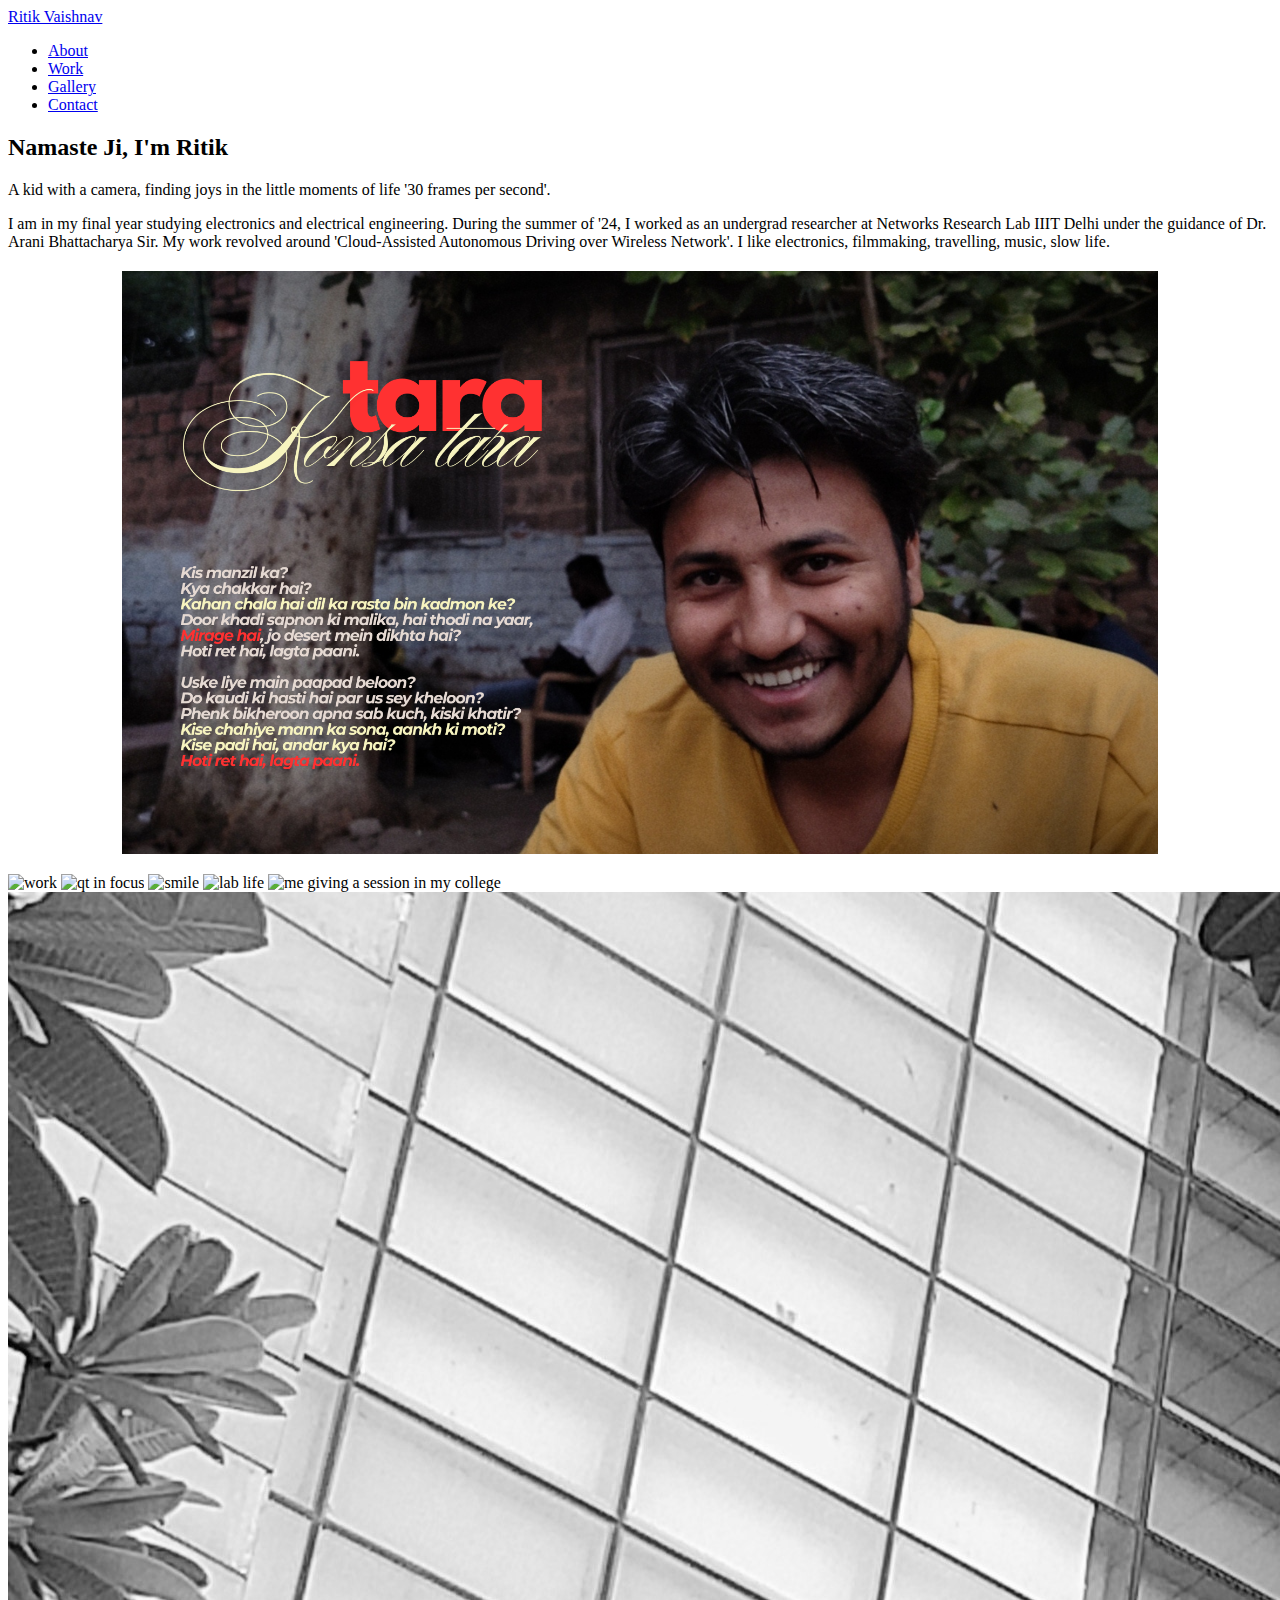
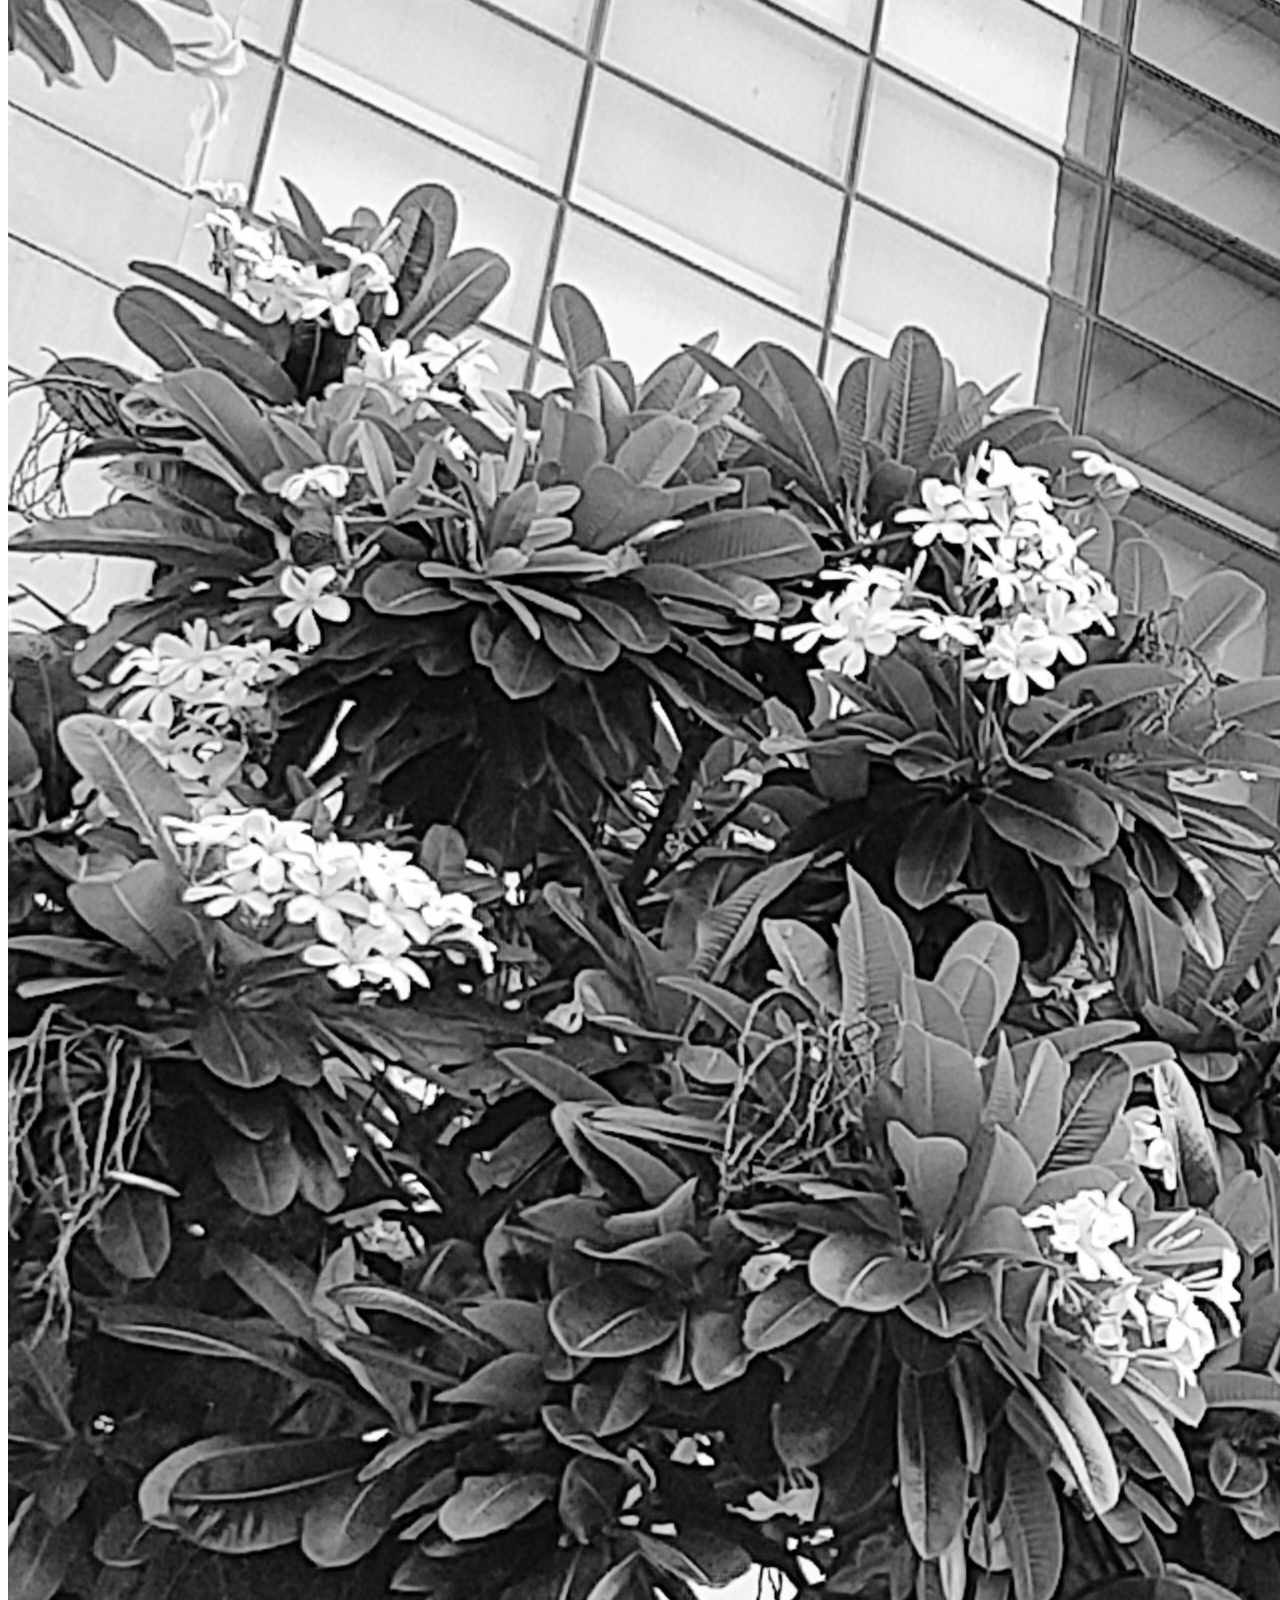
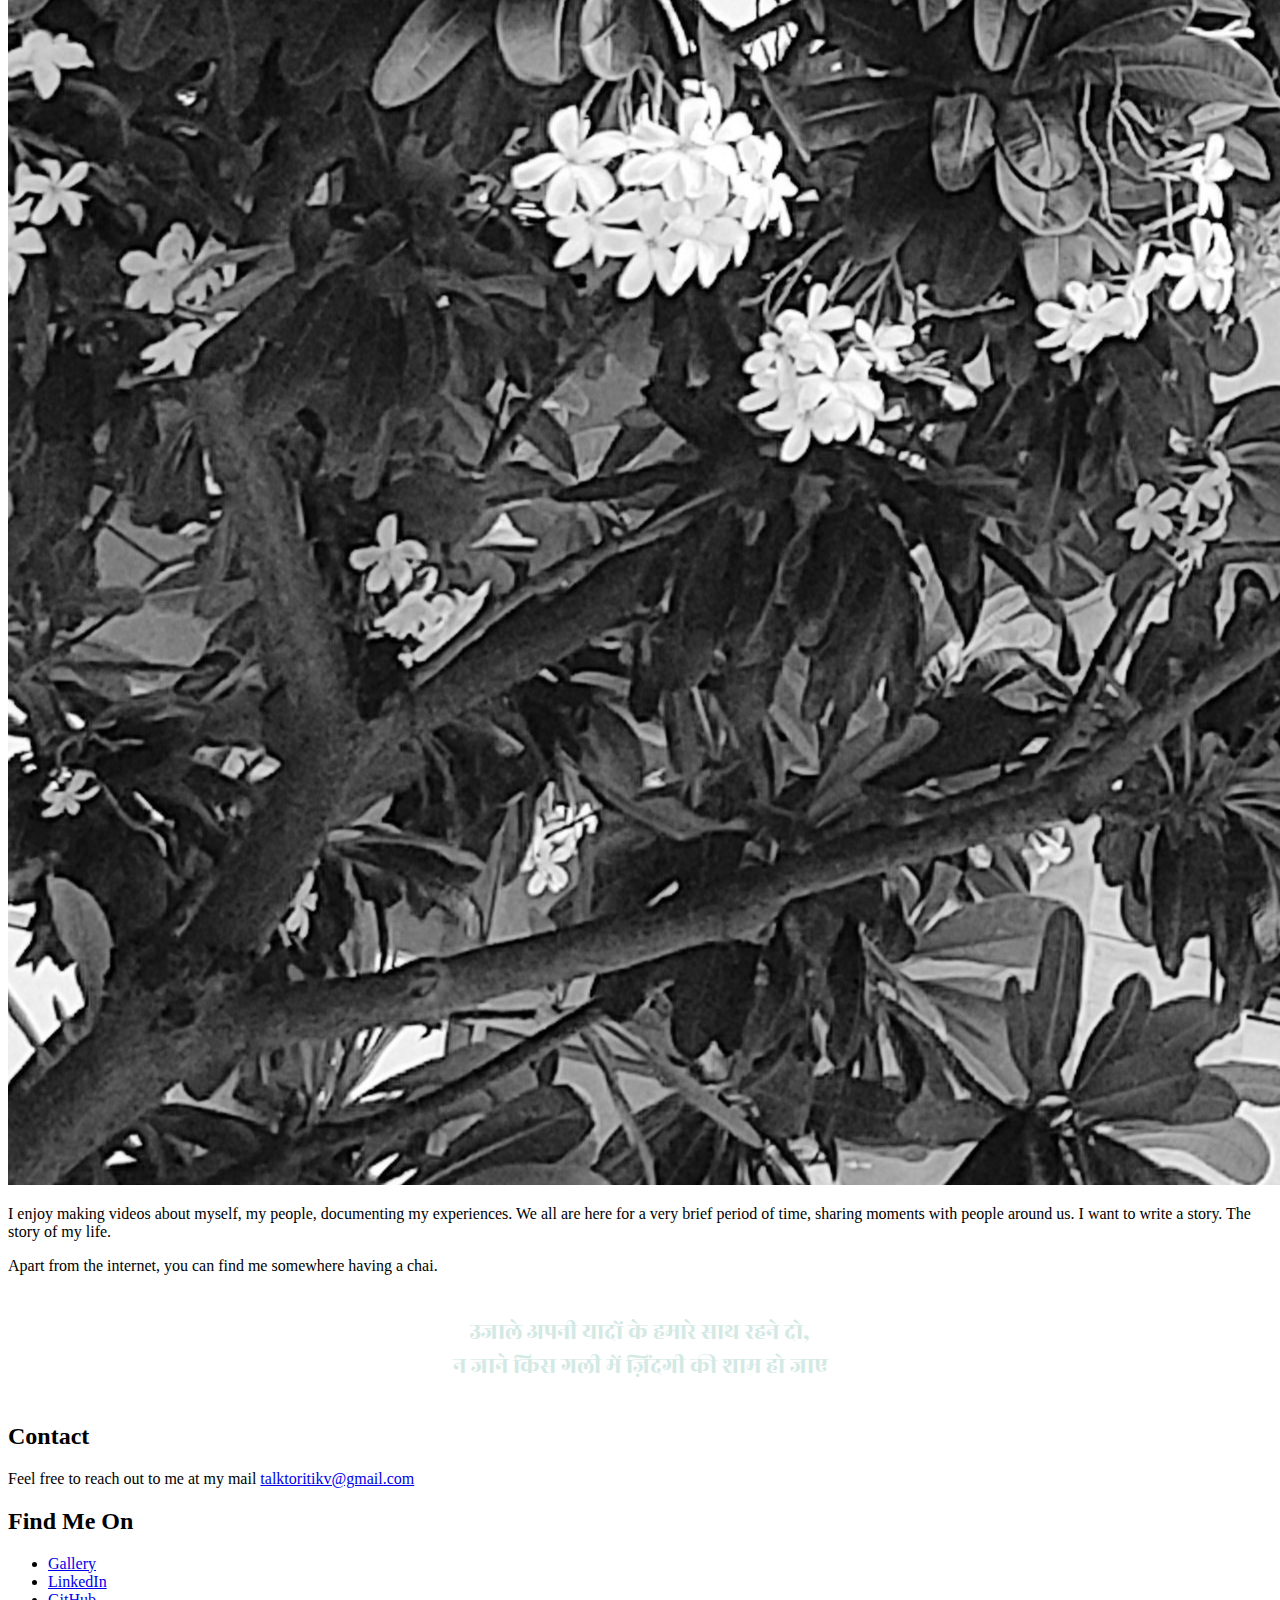
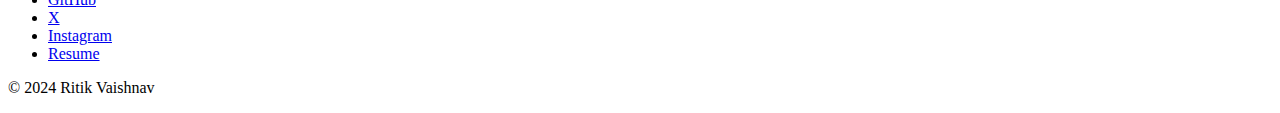
==== index.html @ 3d63a4c7 "life update" ====
<!DOCTYPE html>
<html lang="en">

<head>
    <meta charset="UTF-8">
    <meta name="viewport" content="width=device-width, initial-scale=1.0">
    <style>
        .quote {
            font-family: 'Rozha One', sans-serif;
            /* Using a font that supports Devanagari script */
            font-size: 1.5em;
            font-weight: lighter;
            text-align: center;
            margin: 20px;
            padding: 20px;



            color: #d3e9e4;

        }
    </style>
    <title>Ritik Vaishnav</title>
    <meta name="google-site-verification" content="rIf3eAMfG1Dhjg6aInCOF8FCiYnyFxm9okUMcPSjD8g" />
    <link rel="stylesheet" href="styles.css">
    <link rel="preconnect" href="https://fonts.googleapis.com">
    <link rel="preconnect" href="https://fonts.gstatic.com" crossorigin>
    <link
        href="https://fonts.googleapis.com/css2?family=Albert+Sans:wght@100..900&family=SF+Pro+Display:wght@400;600&display=swap"
        rel="stylesheet">
    <link href="https://fonts.googleapis.com/css2?family=Rozha+One&display=swap" rel="stylesheet">
    
</head>

<body class="light-theme">
    <header class="header">
        <div class="container">
            <nav class="navbar">
                <a href="index.html" class="navbar-brand">Ritik Vaishnav</a>

                <ul class="navbar-nav">
                    <li class="nav-item"><a href="about.html" class="nav-link">About</a></li>
                    <li class="nav-item"><a href="experience.html" class="nav-link">Work</a></li>
                    <li class="nav-item"><a href="gallery.html" class="nav-link">Gallery</a></li>
                    <!-- <li class="nav-item"><a href="index.html#contact" class="nav-link">Contact</a></li> -->
                    <li class="nav-item"><a href="#contact" class="nav-link" class="js-smooth-scroll"
                            data-duration="300">Contact</a></li>


                </ul>
            </nav>
        </div>
    </header>

    <main>
        <section class="about" id="about">
            <div class="container">
                <h2 class=".btn-shine">Namaste Ji, I'm Ritik </h2>
                <p>A kid with a camera, finding joys in the little moments of life '30 frames per second'. </p>


                <p> I am in my final year studying electronics and electrical engineering.
                    During the summer of '24, I worked as an undergrad researcher at Networks Research Lab IIIT Delhi under the guidance of Dr.
                    Arani Bhattacharya Sir.
                    My work revolved around 'Cloud-Assisted Autonomous Driving over Wireless Network'.

                    I like electronics, filmmaking, travelling, music, slow life.
                </p>

            </div>
        </section>

        <section class="gallery">
            <div class="container">

                <!-- Single Image -->
<img src="images\konsa tara.png" alt="A special photo" style="display: block; margin: 20px auto; max-width: 82%;">


                <div class="gallery-grid">
                    <img src="images\IMG_20240623_192655.jpg" alt="work" class="gallery-item">
                    <img src="images/IMG_20240624_221751.jpg" alt="qt in focus" class="gallery-item">
                    <img src="images/IMG_20240221_163357.jpg" alt="smile" class="gallery-item">
                    <img src="images/IMG_20240802_055318.jpg" alt="lab life" class="gallery-item">
                    <img src="images/DSC07875.JPG" alt="me giving a session in my college" class="gallery-item">
                    <img src="images/IMG_20240803_110002.jpg" alt="a picture at R&d block" class="gallery-item">
                </div>
                
            </div>

        </section>
        <section class="contact" id="contact">
            <div class="container">
                <p>I enjoy making videos about myself, my people, documenting my experiences.
                    We all are here for a very brief period of time, sharing moments with people around us. I want to
                    write a story.
                    The story of my life.

                </p>

                <p>Apart from the internet, you can find me somewhere having a chai.</p>
                <div class="quote">
                    उजाले अपनी यादों के हमारे साथ रहने दो,<br>
                    न जाने किस गली में ज़िंदगी की शाम हो जाए
                </div>
                <h2>Contact</h2>
                <p>Feel free to reach out to me at my mail <a class="mail"
                        href="mailto:talktoritikv@gmail.com@gmail.com?subject=Namaste%20Ritik">talktoritikv@gmail.com</a>
                </p>
            </div>
        </section>



        <section class="find-me" id="find-me">
            <div class="container">
                <h2>Find Me On</h2>
                <ul>
                    <li><a href="https://youtube.com/ritikvaishnav" class="social-link">Gallery</a></li>
                    <li><a href="https://www.linkedin.com/in/ritikvaishnav/" class="social-link">LinkedIn</a></li>
                    <li><a href="https://github.com/ritikonboard" class="social-link">GitHub</a></li>
                    <li><a href="https://x.com/ritikonboard" class="social-link">X</a></li>
                    <li><a href="https://instagram.com/ritikonboard" class="social-link">Instagram</a></li>
                    <li><a href="assets/RitikVaishnavCV_Alt.pdf" class="social-link">Resume</a></li>
                </ul>
            </div>
        </section> 
    </main>

    <footer class="footer">
        <div class="container">
            <p>&copy; 2024 Ritik Vaishnav</p>
        </div>
    </footer>

    <script src="script.js"></script>
    <script>
        // Get current date and time
        var now = new Date();
        var datetime = now.toLocaleString();

        // Insert date and time into HTML
        document.getElementById("datetime").innerHTML = datetime;
    </script>
</body>

</html>












<!-- adding a comment to test the waka time api plugin, to test the timing metrics -->
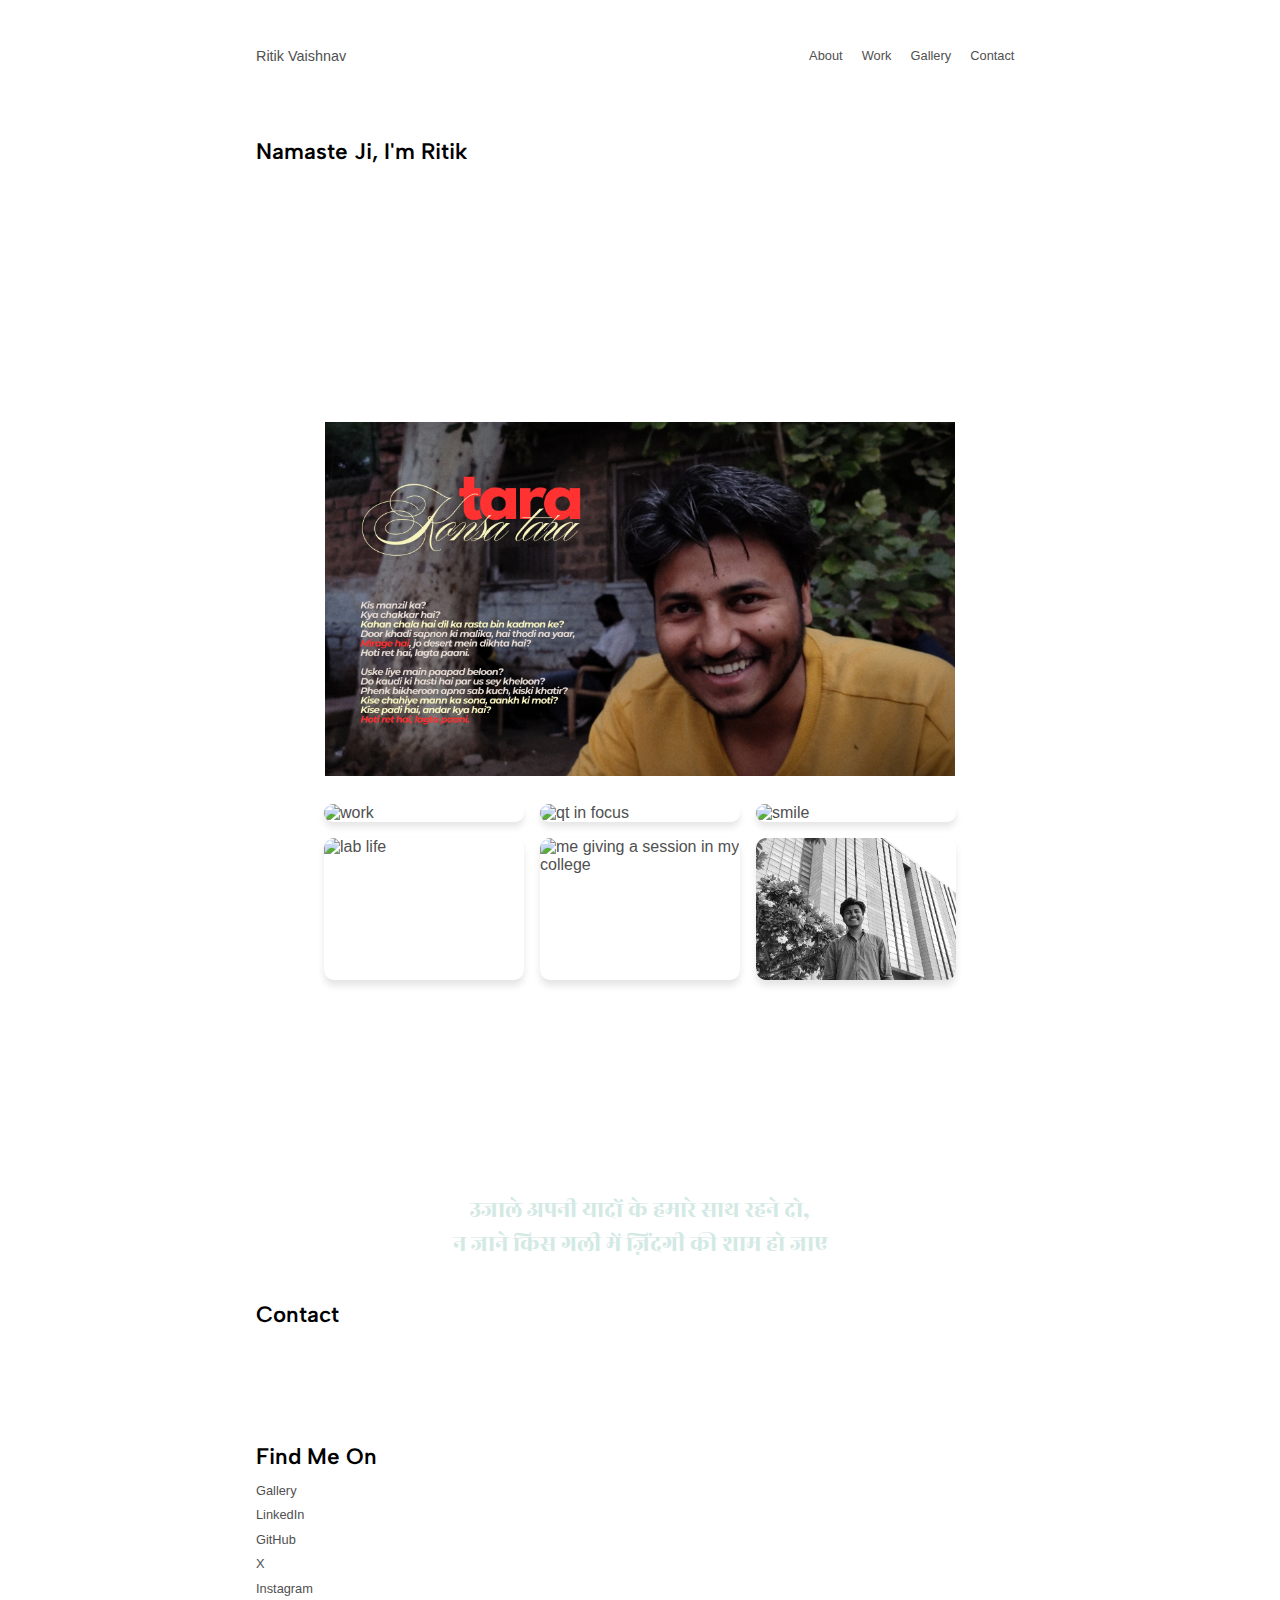
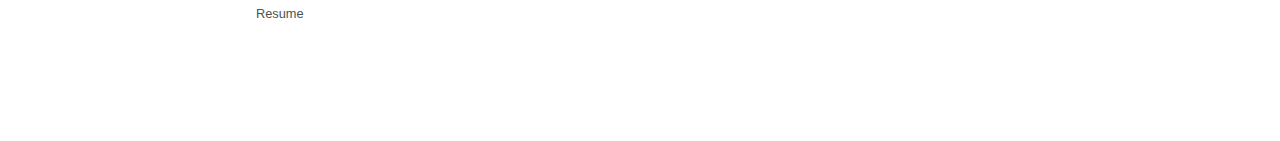
==== commit 0b68959d: "updates" ====
--- a/index.html
+++ b/index.html
@@ -62,9 +62,11 @@
                 <p> I am in my final year studying electronics and electrical engineering.
                     During the summer of '24, I worked as an undergrad researcher at Networks Research Lab IIIT Delhi under the guidance of Dr.
                     Arani Bhattacharya Sir.
-                    My work revolved around 'Cloud-Assisted Autonomous Driving over Wireless Network'.
+                    My work revolved around 'Cloud-Assisted Autonomous Driving over Wireless Network'. <br>
+                    I want to contribute more to research. <br>
 
-                    I like electronics, filmmaking, travelling, music, slow life.
+
+                    I like electronics, filmmaking, travelling, music, and a slow life.
                 </p>
 
             </div>
@@ -74,7 +76,7 @@
             <div class="container">
 
                 <!-- Single Image -->
-<img src="images\konsa tara.png" alt="A special photo" style="display: block; margin: 20px auto; max-width: 82%;">
+                <img src="images\konsa tara.png" alt="A special photo" style="display: block; margin: 20px auto; max-width: 82%;">
 
 
                 <div class="gallery-grid">
--- a/styles.css
+++ b/styles.css
@@ -0,0 +1,404 @@
+/* Reset styles */
+* {
+  margin: 0;
+  padding: 0;
+  box-sizing: border-box;
+}
+
+.gallery {
+  padding: clamp(7px, 1.5vw, 15px) 0;
+  position: relative;
+}
+
+.gallery-grid {
+  display: flex;
+  flex-wrap: wrap;
+  justify-content: center;
+  margin: clamp(2px, 1vw, 4px);
+}
+
+.gallery-item {
+  flex: 0 0 auto;
+  width: clamp(150px, 30vw, 200px);
+  margin: clamp(3px, 1vw, 8px);
+  border-radius: clamp(4px, 0.8vw, 12px);
+  overflow: hidden;
+  box-shadow: 0 clamp(2px, 0.4vw, 6px) clamp(3px, 0.6vw, 9px) rgba(0, 0, 0, 0.1);
+  transition: box-shadow 0.3s ease;
+  position: relative;
+}
+
+.gallery-item:hover {
+  box-shadow: 0 clamp(4px, 0.8vw, 12px) clamp(6px, 1.2vw, 18px)
+    rgba(0, 0, 0, 0.15);
+}
+
+.gallery-item:before {
+  content: "";
+  position: absolute;
+  top: 0;
+  left: 0;
+  width: 100%;
+  height: 100%;
+  background-color: rgba(255, 255, 255, 0.5);
+  backdrop-filter: blur(clamp(10px, 2vw, 30px));
+  z-index: 1;
+  opacity: 0;
+  transition: opacity 0.3s ease;
+}
+
+.gallery-item:hover:before {
+  opacity: 1;
+}
+
+.gallery-item img {
+  width: 100%;
+  height: auto;
+  object-fit: contain;
+  border-radius: clamp(4px, 0.8vw, 12px);
+  transition: transform 0.5s ease;
+  position: relative;
+  z-index: 2;
+}
+
+.gallery-item:hover img {
+  transform: scale(1.1);
+}
+
+/* Global styles */
+body {
+  font-family: "SF Pro Display", sans-serif;
+  color: #333;
+  transition: background-color 0.3s, color 0.3s;
+  position: relative;
+}
+
+body[theme="dark"] {
+  background: #000;
+  color: #707070;
+}
+
+.light-theme {
+  background-color: #ffffff;
+  color: #505050;
+}
+
+.dark-theme {
+  background-color: #333;
+  color: #f5f5f5;
+}
+
+.container {
+  max-width: clamp(600px, 70vw, 800px);
+  margin: 0 auto;
+  padding: clamp(0.5rem, 1.5vw, 1rem);
+  text-align: left;
+  position: relative;
+  z-index: 1;
+}
+
+/* Navbar styles */
+.header {
+  padding: clamp(0.5rem, 1vw, 1.5rem) 0;
+  position: relative;
+  z-index: 2;
+}
+
+.navbar {
+  display: flex;
+  padding-top: clamp(10px, 1.5vw, 20px);
+  justify-content: space-between;
+  align-items: center;
+}
+
+.navbar-brand,
+.navbar-nav,
+.theme-toggle {
+  display: flex;
+  align-items: center;
+}
+
+.navbar-brand {
+  font-size: clamp(0.9rem, 1.1vw, 1.3rem);
+  font-weight: 600px;
+  position: left;
+  text-decoration: none;
+  color: inherit;
+  transition: color 0.3s ease;
+}
+
+.navbar-brand:hover {
+  color: #666;
+}
+
+.navbar-nav {
+  list-style-type: none;
+}
+
+.nav-item {
+  margin: 0 clamp(0.5rem, 0.75vw, 1rem);
+}
+
+.nav-link {
+  text-decoration: none;
+  color: inherit;
+  font-size: clamp(0.8rem, 1vw, 1.2rem);
+  transition: color 0.3s ease;
+}
+
+.nav-link:hover,
+.nav-link:focus {
+  color: #666;
+}
+
+.nav-link:visited {
+  color: inherit;
+}
+
+.theme-toggle {
+  background-color: transparent;
+  border: none;
+  color: inherit;
+  cursor: pointer;
+  height: 100%;
+  transition: color 0.3s ease;
+}
+
+.theme-toggle:hover {
+  color: #666;
+}
+
+.theme-icon {
+  position: absolute;
+  width: 100%;
+  height: 100%;
+  opacity: 0;
+  transition: opacity 0.3s ease;
+}
+
+.theme-icon.visible {
+  opacity: 1;
+}
+
+.light-theme .theme-icon:first-child,
+.dark-theme .theme-icon:last-child {
+  opacity: 1;
+}
+
+/* Main content styles */
+.about,
+.projects,
+.skills,
+.contact {
+  margin-top: clamp(1rem, 1.3vw, 1.5rem);
+  margin-bottom: clamp(1.1rem, 1.4vw, 1.6rem);
+  position: relative;
+}
+
+.experience {
+  position: relative;
+  display: flex;
+  flex-wrap: wrap;
+  justify-content: space-between;
+}
+
+.experience-item {
+  flex: 1 1 50%;
+  padding-right: clamp(1rem, 2vw, 3rem);
+  margin-bottom: clamp(1.5rem, 2vw, 2.5rem);
+}
+
+a {
+  color: #333;
+  text-decoration: none;
+  transition: color 0.3s ease;
+}
+
+a:hover,
+a:focus {
+  color: #666;
+}
+
+a:visited {
+  color: inherit;
+}
+
+h2 {
+  font-size: clamp(1.4rem, 1.7vw, 2rem);
+  font-weight: 600;
+  color: black;
+  font-family: "Albert Sans";
+  margin-top: clamp(0.8rem, 1vw, 1.1rem);
+  margin-bottom: clamp(0.7rem, 1vw, 1rem);
+  transition: color 0.3s ease;
+}
+
+h2:hover {
+  color: #666;
+}
+
+.Company-Name {
+  font-size: clamp(1.1rem, 1.3vw, 1.5rem);
+  font-weight: 600;
+  color: #333;
+  font-family: "Albert Sans";
+  margin-bottom: clamp(0.2rem, 0.3vw, 0.4rem);
+  margin-top: clamp(1.5rem, 2vw, 2.5rem);
+  transition: color 0.3s ease;
+}
+
+.Company-Name:hover {
+  color: #666;
+}
+
+.Role,
+.books {
+  font-size: clamp(0.8rem, 1vw, 1.2rem);
+  font-weight: 400;
+  padding: clamp(0.01rem, 0.01vw, 0.02rem);
+  color: #3d3d3d;
+  font-family: "Albert Sans";
+  transition: color 0.3s ease;
+}
+
+.Role:hover,
+.books:hover {
+  color: #666;
+}
+
+p {
+  font-size: clamp(0.8rem, 1vw, 1.2rem);
+  line-height: 1.6;
+  padding: clamp(5px, 0.7vw, 10px) 0;
+  opacity: 0;
+  animation: fadeIn 1s ease-in-out forwards;
+}
+
+@keyframes fadeIn {
+  
+  100% {
+    opacity: 1;
+    transform: translateY(0);
+  }
+}
+
+ul {  
+  list-style-type: none;
+  font-size: clamp(0.8rem, 1vw, 1.2rem);
+}
+
+ul li {
+  margin-bottom: clamp(0.5rem, 0.75vw, 1rem);
+  transition: color 0.3s ease;
+}
+
+ul li:hover {
+  color: #666;
+}
+
+/* Skills section styles */
+.skills-logo {
+  height: clamp(20px, 3vw, 40px);
+  margin: 0 clamp(0.3rem, 1vw, 1rem);
+  margin-left: 0px;
+  margin-bottom: clamp(0.6rem, 0.8vw, 1rem);
+  filter: grayscale(100%);
+  position: center;
+  transition: filter 0.3s ease, opacity 0.3s ease;
+}
+
+.skills-logo:hover {
+  filter: grayscale(0%);
+  opacity: 0.8;
+}
+
+.footer {
+  background-color: #ffffff;
+  color: #333;
+  padding: clamp(0.5rem, 1vw, 1.5rem) 0;
+  text-align: center;
+  font-size: clamp(0rem, 0.1vw, 0.2rem);
+  position: relative;
+  z-index: 2;
+  transition: color 0.3s ease;
+}
+
+.footer:hover {
+  color: #666;
+}
+
+.mail {
+  font-family: monospace;
+  backdrop-filter: opacity(2);
+}
+
+.social-link {
+  text-decoration: none;
+  color: inherit;
+  position: relative;
+  overflow: hidden;
+  transition: color 0.3s ease;
+}
+
+.social-link:before {
+  content: "";
+  position: absolute;
+  bottom: 0;
+  left: 0;
+  width: 0;
+  height: 1px;
+  background-color: #666;
+  transition: width 0.3s ease;
+}
+
+.social-link:hover,
+.social-link:focus {
+  color: #666;
+}
+
+.social-link:hover:before {
+  width: 100%;
+}
+
+.image-collage {
+  display: grid;
+  grid-template-columns: repeat(3, 1fr);
+  grid-gap: clamp(10px, 1vw, 20px);
+  margin-bottom: clamp(10px, 1.5vw, 25px);
+}
+
+.collage-item {
+  width: 100%;
+  height: auto;
+  border-radius: clamp(4px, 0.8vw, 12px);
+  box-shadow: 0 clamp(2px, 0.4vw, 6px) clamp(3px, 0.6vw, 9px) rgba(0, 0, 0, 0.1);
+  transition: transform 0.3s ease, box-shadow 0.3s ease;
+}
+
+.collage-item:hover {
+  transform: translateY(clamp(-3px, -0.5vw, -7px));
+  box-shadow: 0 clamp(4px, 0.8vw, 12px) clamp(6px, 1.2vw, 18px)
+    rgba(0, 0, 0, 0.15);
+}
+
+@keyframes smooth-blink {
+  0%,
+  100% {
+    opacity: 1;
+  }
+  50% {
+    opacity: 0;
+  }
+}
+
+.smooth-blinking-text {
+  animation: smooth-blink 2s infinite ease-in-out;
+}
+
+@media (max-width: 768px) {
+  .skills-logo {
+    height: clamp(35px, 4.1vw, 65px);
+    margin: 0 clamp(0.4rem, 0.7vw, 0.8rem);
+    margin-bottom: clamp(0.5rem, 0.7vw, 0.9rem);
+  }
+}
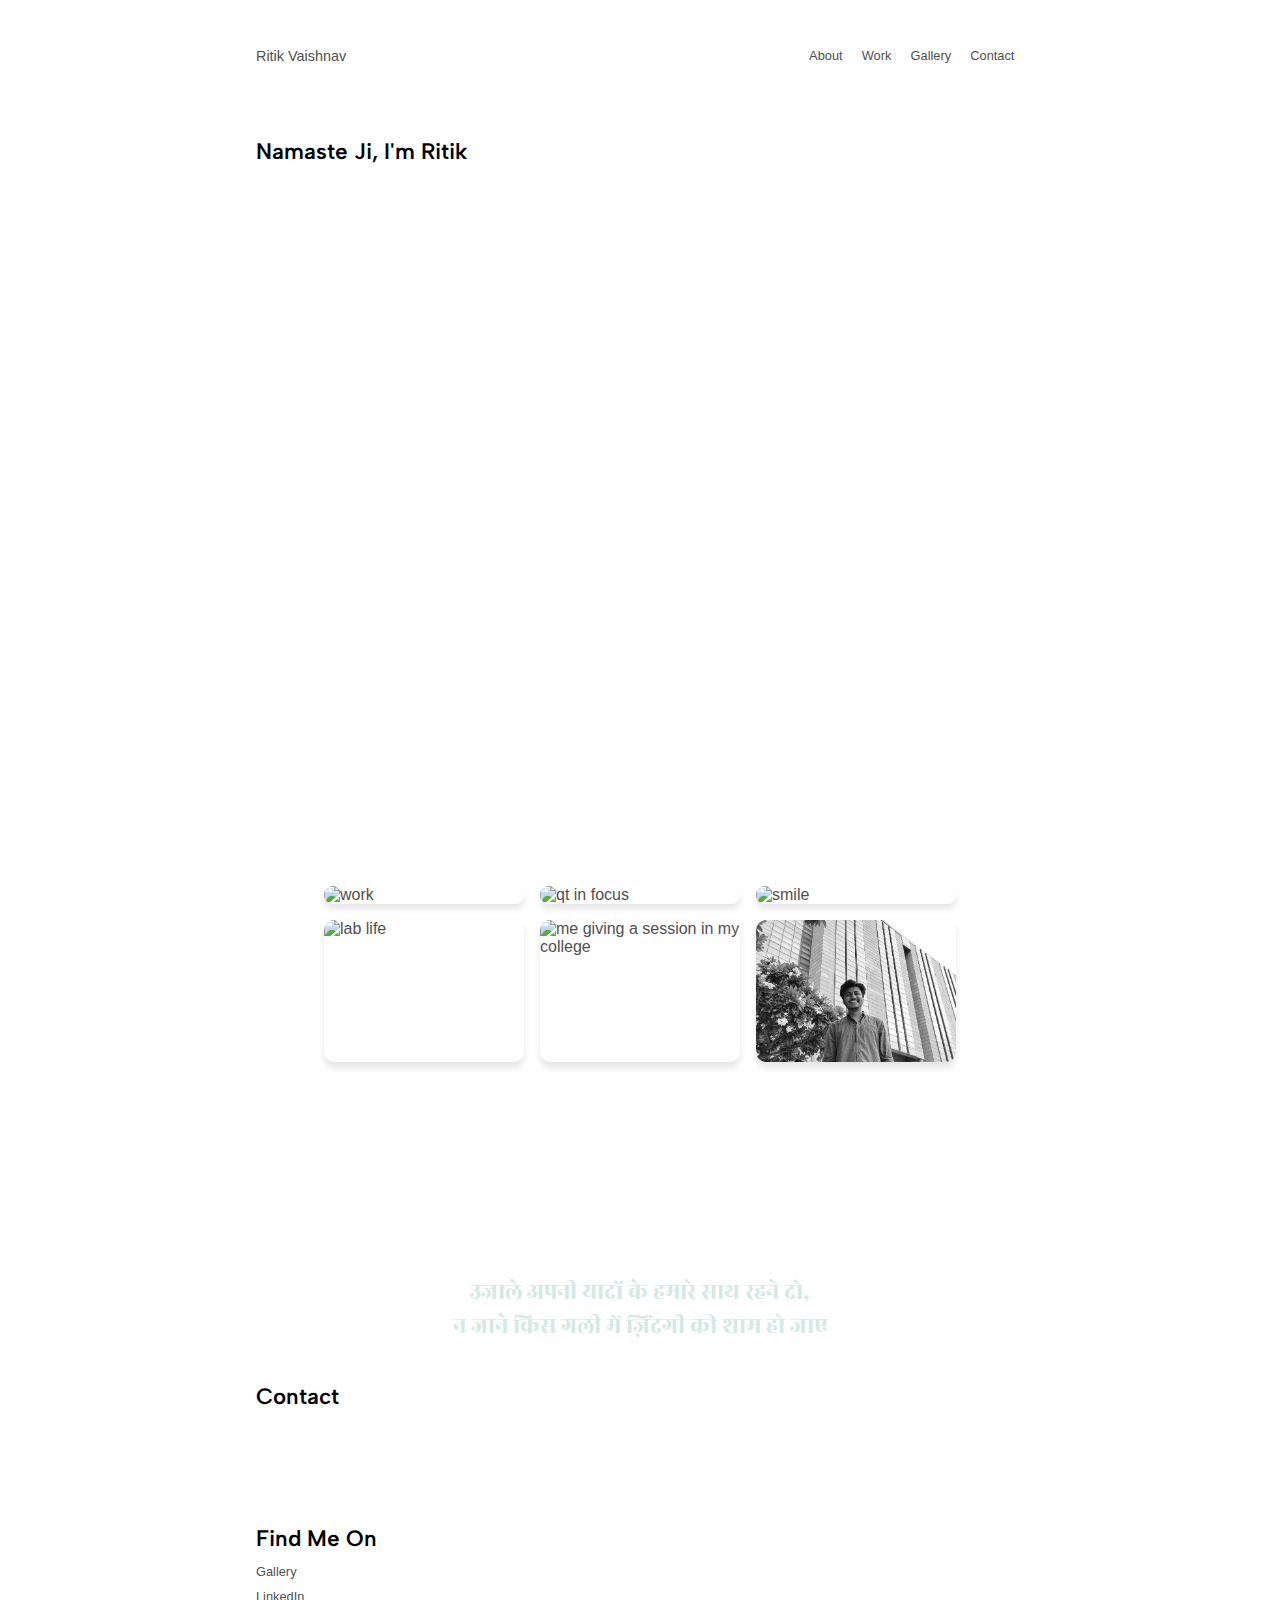
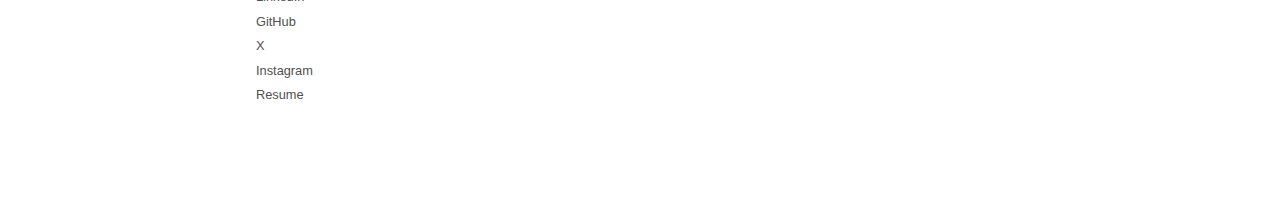
==== commit 5712b1f9: "updates" ====
--- a/index.html
+++ b/index.html
@@ -67,7 +67,11 @@
 
 
                     I like electronics, filmmaking, travelling, music, and a slow life.
+                     
+                <img src="images\konsa tara.png" alt="happy me with a monolougue from my fav film" style="display: block; margin: 20px auto; max-width: 100%;">
+
                 </p>
+                
 
             </div>
         </section>
@@ -75,9 +79,7 @@
         <section class="gallery">
             <div class="container">
 
-                <!-- Single Image -->
-                <img src="images\konsa tara.png" alt="A special photo" style="display: block; margin: 20px auto; max-width: 82%;">
-
+               
 
                 <div class="gallery-grid">
                     <img src="images\IMG_20240623_192655.jpg" alt="work" class="gallery-item">
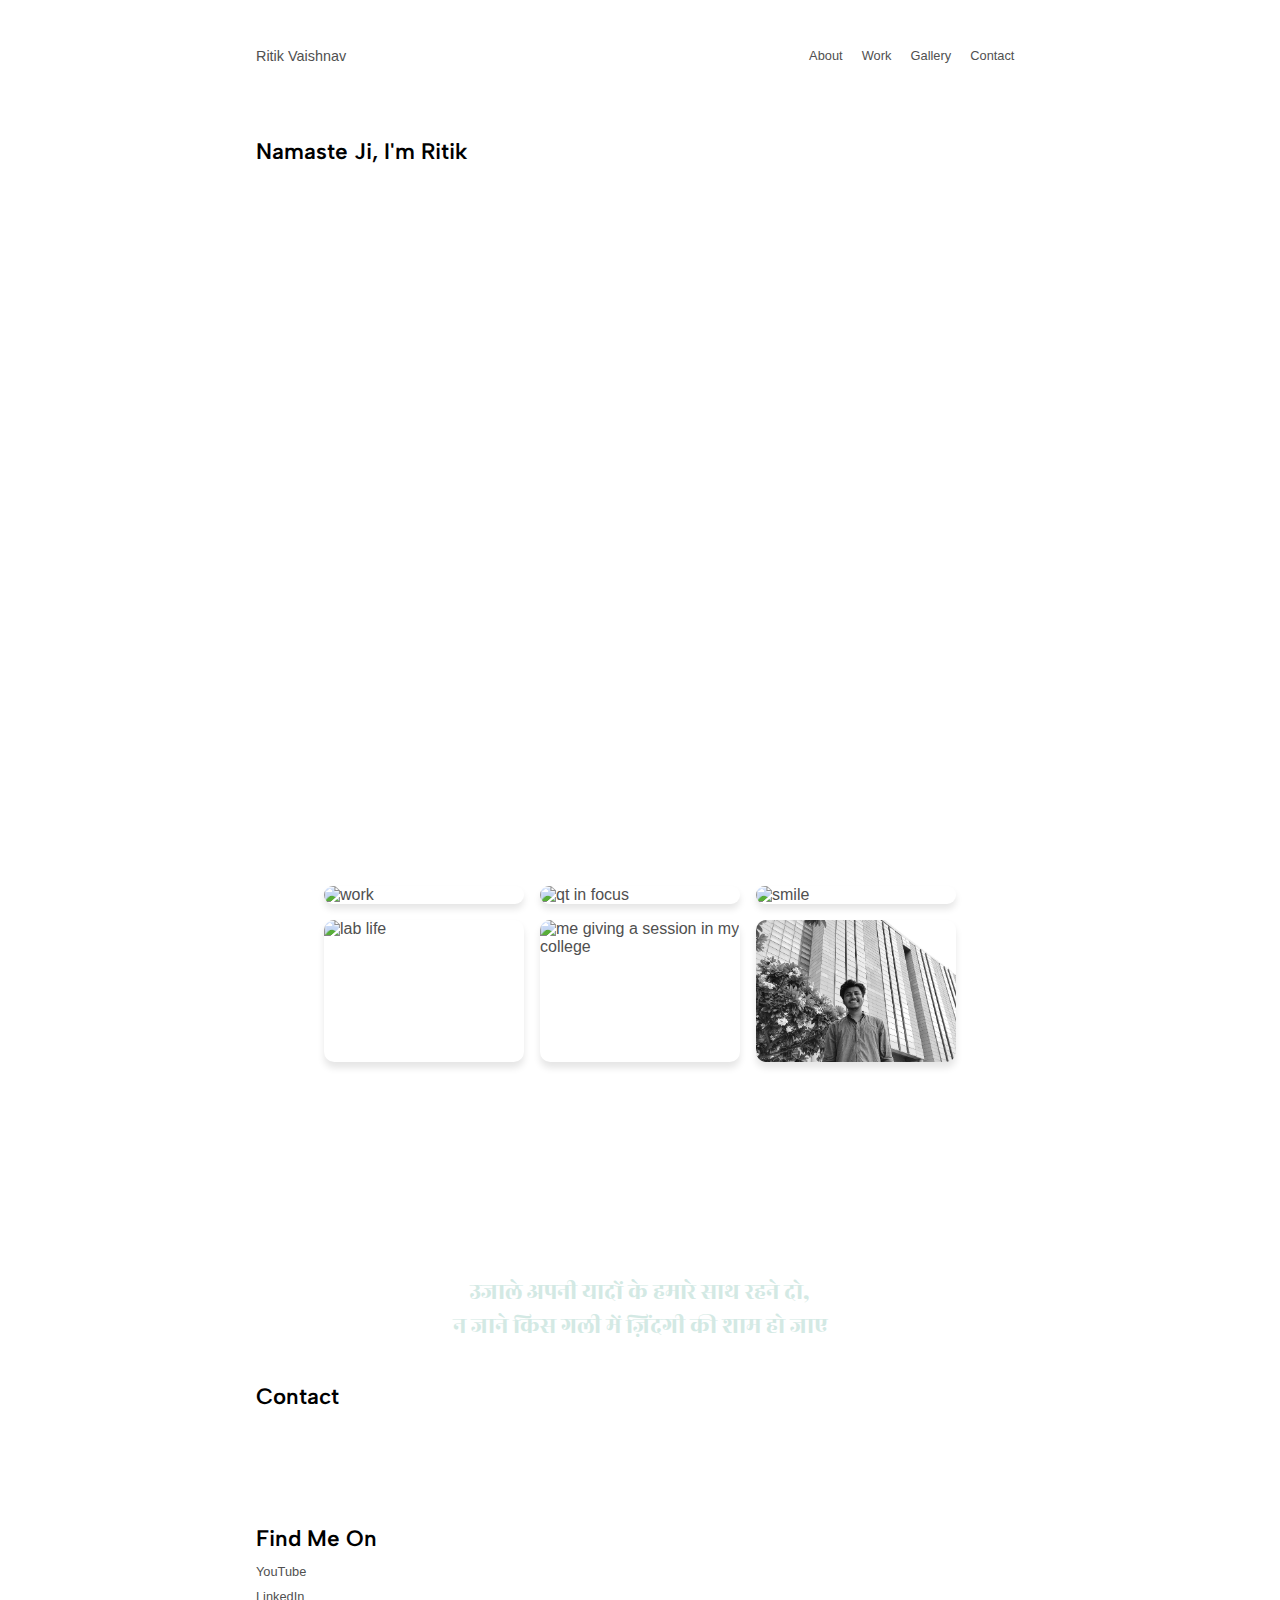
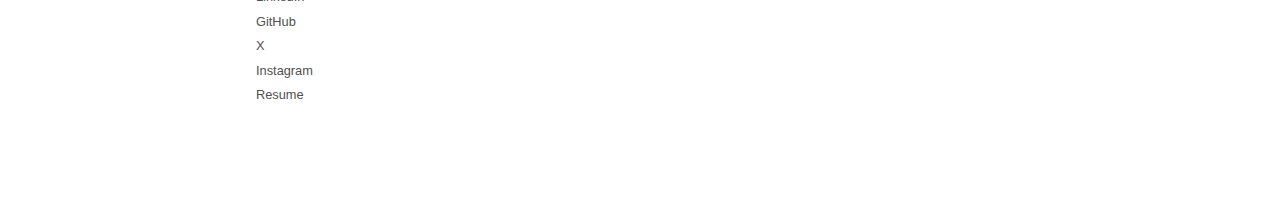
==== commit 3cd984ef: "life update" ====
--- a/index.html
+++ b/index.html
@@ -120,7 +120,7 @@
             <div class="container">
                 <h2>Find Me On</h2>
                 <ul>
-                    <li><a href="https://youtube.com/ritikvaishnav" class="social-link">Gallery</a></li>
+                    <li><a href="https://youtube.com/ritikvaishnav" class="social-link">YouTube</a></li>
                     <li><a href="https://www.linkedin.com/in/ritikvaishnav/" class="social-link">LinkedIn</a></li>
                     <li><a href="https://github.com/ritikonboard" class="social-link">GitHub</a></li>
                     <li><a href="https://x.com/ritikonboard" class="social-link">X</a></li>
@@ -133,7 +133,7 @@
 
     <footer class="footer">
         <div class="container">
-            <p>&copy; 2024 Ritik Vaishnav</p>
+            <p>&copy; 2025 Ritik Vaishnav</p>
         </div>
     </footer>
 
@@ -160,5 +160,3 @@
 
 
 
-
-<!-- adding a comment to test the waka time api plugin, to test the timing metrics -->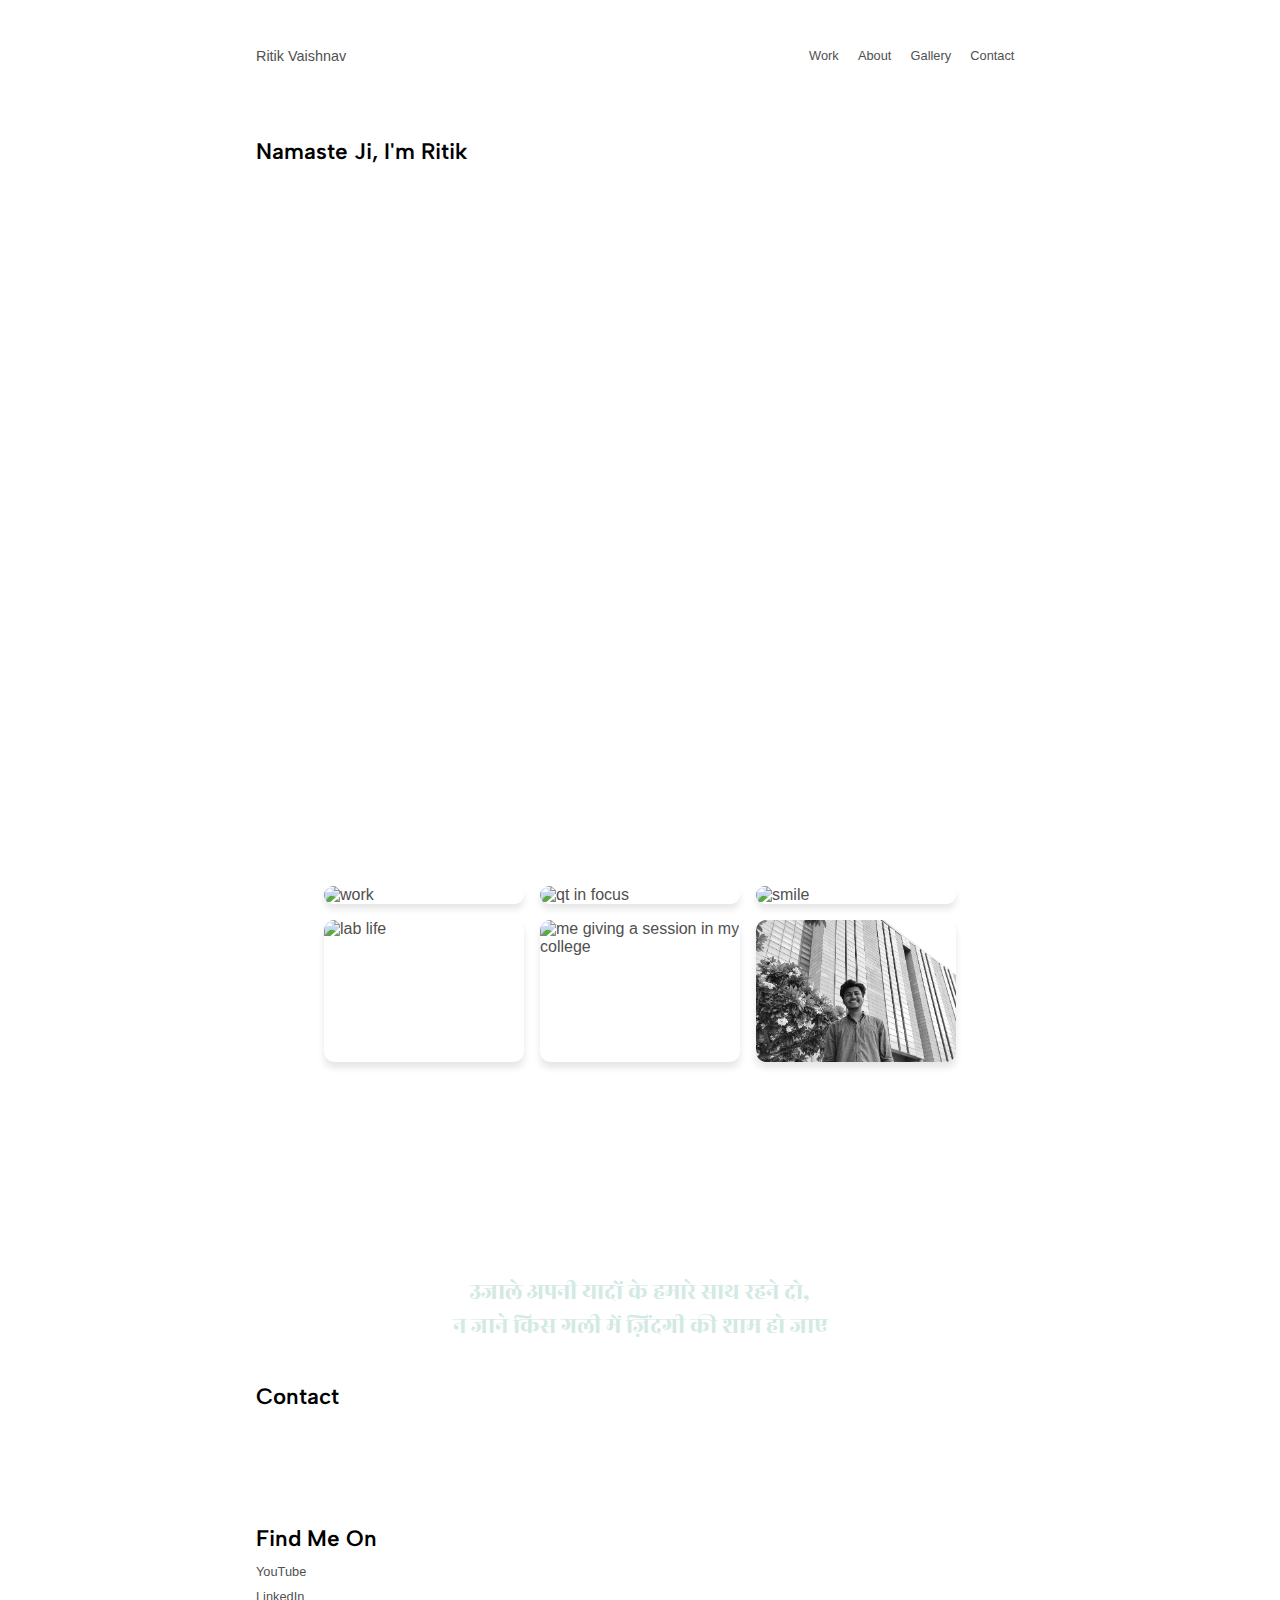
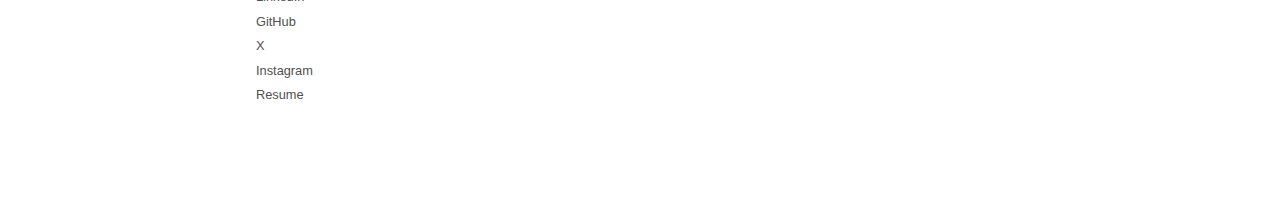
==== commit ed347c18: "life update" ====
--- a/index.html
+++ b/index.html
@@ -39,8 +39,8 @@
                 <a href="index.html" class="navbar-brand">Ritik Vaishnav</a>
 
                 <ul class="navbar-nav">
+                    <li class="nav-item"><a href="experience.html" class="nav-link">Work</a></li>
                     <li class="nav-item"><a href="about.html" class="nav-link">About</a></li>
-                    <li class="nav-item"><a href="experience.html" class="nav-link">Work</a></li>
                     <li class="nav-item"><a href="gallery.html" class="nav-link">Gallery</a></li>
                     <!-- <li class="nav-item"><a href="index.html#contact" class="nav-link">Contact</a></li> -->
                     <li class="nav-item"><a href="#contact" class="nav-link" class="js-smooth-scroll"
